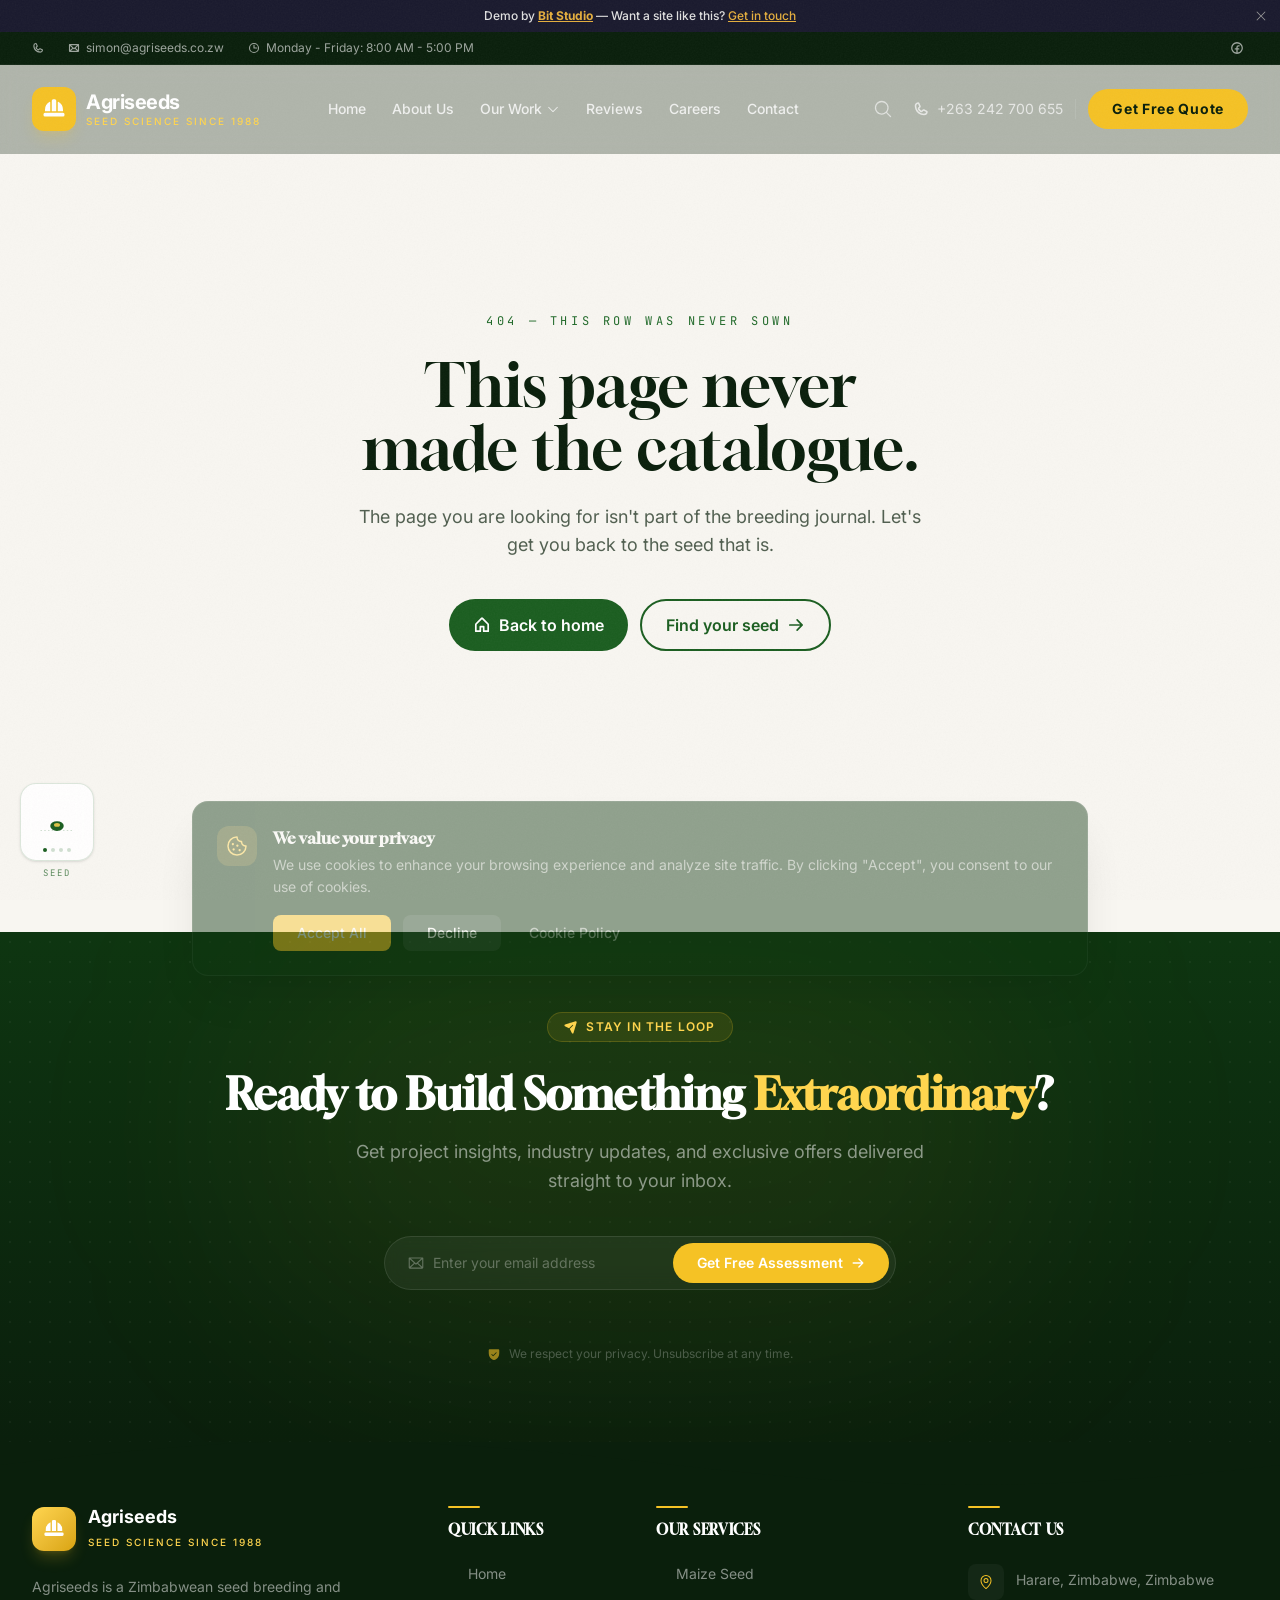
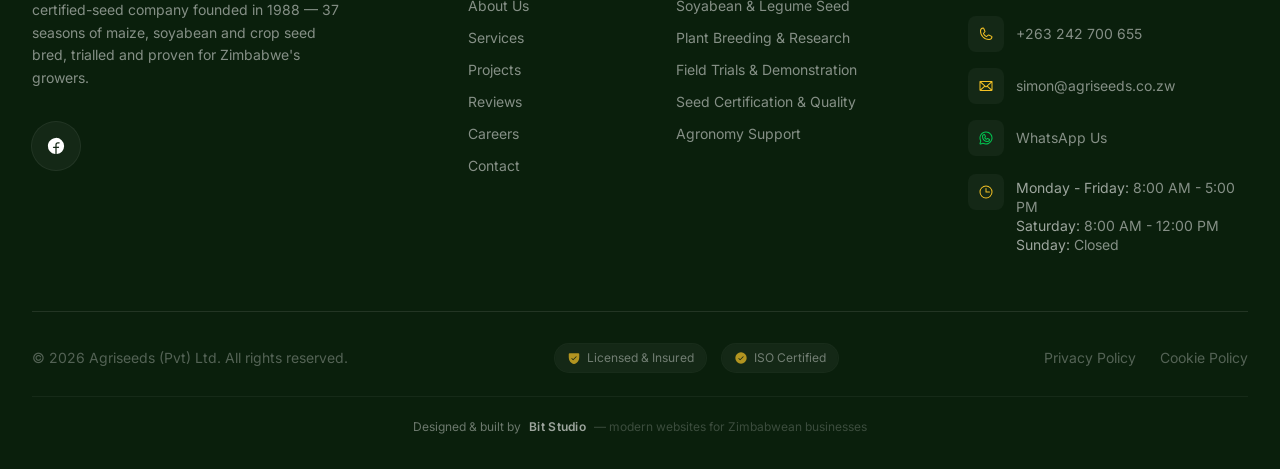
==== index.html @ 448132b5 "Bit Studio deploy" ====
<!DOCTYPE html>
<html lang="en">
  <head>
    <meta charset="UTF-8" />
    <link rel="icon" type="image/svg+xml" href="/favicon.svg" />
    <meta name="viewport" content="width=device-width, initial-scale=1.0" />
    <meta name="theme-color" content="#1b5e20" />
    <meta name="description" content="Agriseeds — Zimbabwean seed breeding and certified crop seed since 1988. Maize, soyabean and legume seed bred, field-trialled and quality-certified for local growers." />
    <meta name="keywords" content="seed breeding Zimbabwe, certified maize seed, soyabean seed Harare, crop seed Zimbabwe, Agriseeds, hybrid maize varieties, plant breeding" />
    <meta property="og:title" content="Agriseeds — 37 seasons of better." />
    <meta property="og:description" content="Zimbabwean seed breeding and certified crop seed since 1988 — maize, soyabean and legume varieties bred, trialled and proven for the land you farm." />
    <meta property="og:image" content="https://images.unsplash.com/photo-1574943320219-553eb213f72d?w=1200" />
    <meta property="og:type" content="website" />
    <meta name="twitter:card" content="summary_large_image" />
    <title>Agriseeds — 37 seasons of better.</title>
    <link rel="preconnect" href="https://fonts.googleapis.com" />
    <link rel="preconnect" href="https://fonts.gstatic.com" crossorigin />
    <link href="https://fonts.googleapis.com/css2?family=Gloock&family=Inter:wght@300;400;500;600;700;800&family=JetBrains+Mono:wght@400;500&display=swap" rel="stylesheet" />
    <script type="module" crossorigin src="/assets/index-D1Qe5RVA.js"></script>
    <link rel="stylesheet" crossorigin href="/assets/index-DZfjuUjV.css">
  </head>
  <body>
    <div id="root"></div>
  </body>
</html>
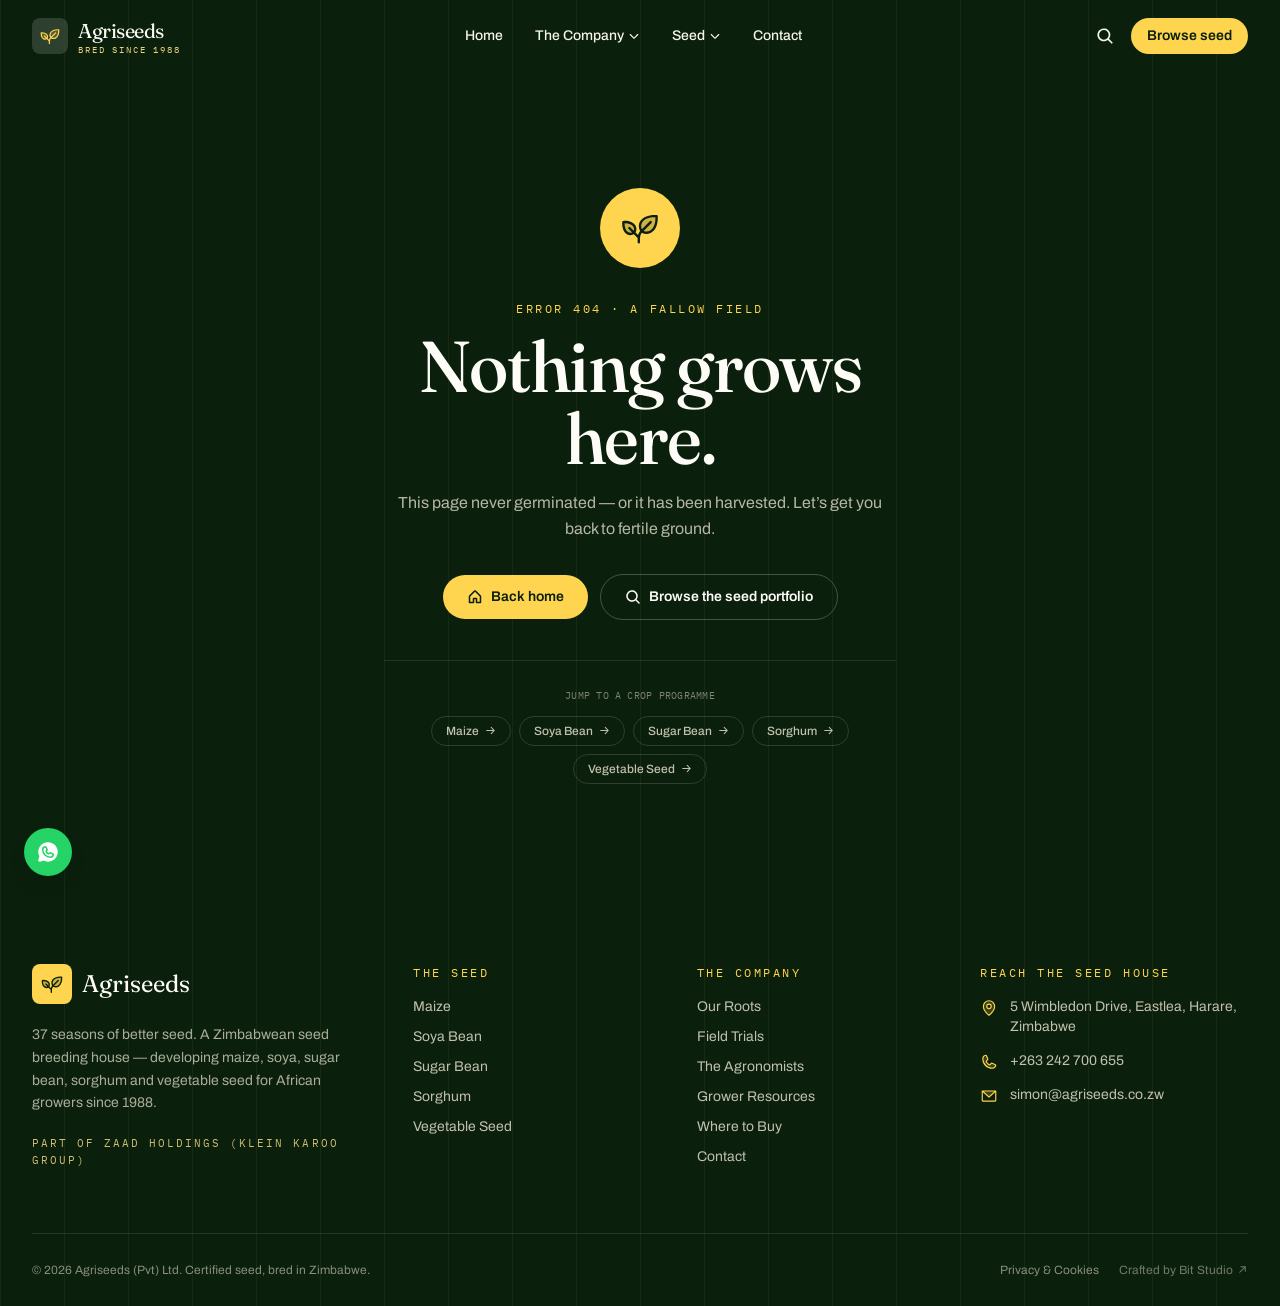
==== commit 7b4c9c75: "Bespoke rebuild — pilot wave" ====
--- a/index.html
+++ b/index.html
@@ -3,21 +3,56 @@
   <head>
     <meta charset="UTF-8" />
     <link rel="icon" type="image/svg+xml" href="/favicon.svg" />
-    <meta name="viewport" content="width=device-width, initial-scale=1.0" />
-    <meta name="theme-color" content="#1b5e20" />
-    <meta name="description" content="Agriseeds — Zimbabwean seed breeding and certified crop seed since 1988. Maize, soyabean and legume seed bred, field-trialled and quality-certified for local growers." />
-    <meta name="keywords" content="seed breeding Zimbabwe, certified maize seed, soyabean seed Harare, crop seed Zimbabwe, Agriseeds, hybrid maize varieties, plant breeding" />
-    <meta property="og:title" content="Agriseeds — 37 seasons of better." />
-    <meta property="og:description" content="Zimbabwean seed breeding and certified crop seed since 1988 — maize, soyabean and legume varieties bred, trialled and proven for the land you farm." />
-    <meta property="og:image" content="https://images.unsplash.com/photo-1574943320219-553eb213f72d?w=1200" />
+    <meta name="viewport" content="width=device-width, initial-scale=1.0, viewport-fit=cover" />
+    <meta name="theme-color" content="#0A1F0C" />
+
+    <title>Agriseeds — Certified Seed, Bred in Zimbabwe Since 1988</title>
+    <meta name="description" content="Agriseeds is a Zimbabwean seed breeding and certified-seed company — 37 seasons developing maize, soya bean, sugar bean, sorghum and vegetable varieties bred for African conditions. Part of the ZAAD group since 2025." />
+    <meta name="keywords" content="seed Zimbabwe, maize seed, soya bean seed, sugar bean seed, sorghum seed, vegetable seed, certified seed, plant breeding, Agriseeds, ZAAD, Klein Karoo, Harare" />
+    <meta name="author" content="Agriseeds (Pvt) Ltd" />
+    <meta name="robots" content="index, follow" />
+
+    <!-- Open Graph -->
     <meta property="og:type" content="website" />
+    <meta property="og:site_name" content="Agriseeds" />
+    <meta property="og:title" content="Agriseeds — 37 Seasons of Better Seed" />
+    <meta property="og:description" content="Zimbabwean seed breeding since 1988. Maize, soya, sugar bean, sorghum and vegetable varieties bred, trialled and certified for African conditions." />
+    <meta property="og:image" content="https://images.unsplash.com/photo-1471193945509-9ad0617afabf?w=1200&q=80" />
+    <meta property="og:url" content="https://agriseeds.co.zw" />
+
+    <!-- Twitter -->
     <meta name="twitter:card" content="summary_large_image" />
-    <title>Agriseeds — 37 seasons of better.</title>
+    <meta name="twitter:title" content="Agriseeds — Certified Seed, Bred in Zimbabwe Since 1988" />
+    <meta name="twitter:description" content="37 seasons of breeding. Maize, soya, sugar bean, sorghum and vegetable seed for African growers." />
+    <meta name="twitter:image" content="https://images.unsplash.com/photo-1471193945509-9ad0617afabf?w=1200&q=80" />
+
+    <!-- Preconnect fonts -->
     <link rel="preconnect" href="https://fonts.googleapis.com" />
     <link rel="preconnect" href="https://fonts.gstatic.com" crossorigin />
-    <link href="https://fonts.googleapis.com/css2?family=Gloock&family=Inter:wght@300;400;500;600;700;800&family=JetBrains+Mono:wght@400;500&display=swap" rel="stylesheet" />
-    <script type="module" crossorigin src="/assets/index-D1Qe5RVA.js"></script>
-    <link rel="stylesheet" crossorigin href="/assets/index-DZfjuUjV.css">
+    <link href="https://fonts.googleapis.com/css2?family=Fraunces:ital,opsz,wght@0,9..144,400;0,9..144,500;0,9..144,600;1,9..144,400;1,9..144,500&family=Archivo:wght@400;500;600;700&family=IBM+Plex+Mono:wght@400;500;600&display=swap" rel="stylesheet" />
+
+    <!-- JSON-LD Structured Data -->
+    <script type="application/ld+json">
+      {
+        "@context": "https://schema.org",
+        "@type": "Organization",
+        "name": "Agriseeds (Pvt) Ltd",
+        "url": "https://agriseeds.co.zw",
+        "logo": "https://agriseeds.co.zw/logo.svg",
+        "foundingDate": "1988",
+        "description": "Zimbabwean seed breeding and certified-seed company developing maize, soya bean, sugar bean, sorghum and vegetable seed for African conditions.",
+        "address": {
+          "@type": "PostalAddress",
+          "streetAddress": "5 Wimbledon Drive, Eastlea",
+          "addressLocality": "Harare",
+          "addressCountry": "ZW"
+        },
+        "telephone": "+263242700655",
+        "email": "simon@agriseeds.co.zw"
+      }
+    </script>
+    <script type="module" crossorigin src="/assets/index-B5fOpV3C.js"></script>
+    <link rel="stylesheet" crossorigin href="/assets/index-BCYub4lu.css">
   </head>
   <body>
     <div id="root"></div>
